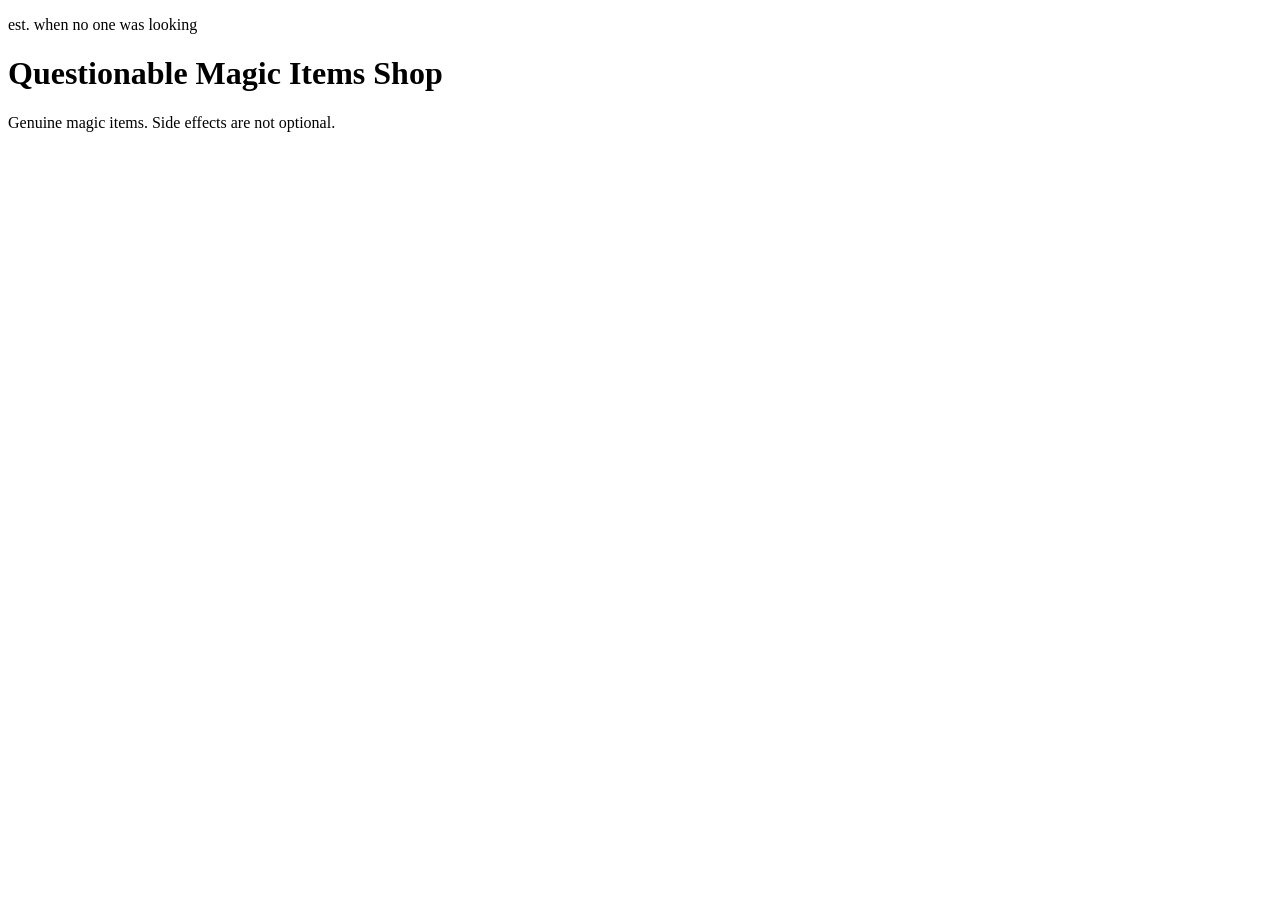
==== magic-itens-store/index.html @ 7f3c2598 "Create index.html" ====
<!DOCTYPE html>
<html lang="pt-BR">
<head>
  <meta charset="UTF-8" />
  <meta name="viewport" content="width=device-width, initial-scale=1.0" />
  <title>Questionable Magic Items Shop</title>
  <link rel="preconnect" href="https://fonts.googleapis.com" />
  <link
    href="https://fonts.googleapis.com/css2?family=Bitter:wght@600;700&family=IBM+Plex+Mono:wght@400;500&display=swap"
    rel="stylesheet"
  />
  <link rel="stylesheet" href="style.css" />
</head>
<body>
  <header class="shop-header">
    <p class="eyebrow">est. when no one was looking</p>
    <h1>Questionable Magic Items Shop</h1>
    <p class="tagline">Genuine magic items. Side effects are not optional.</p>
  </header>

  <main>
    <p id="status" class="status" aria-live="polite"></p>
    <section id="shelf" class="shelf"></section>
  </main>

  <script src="script.js"></script>
</body>
</html>
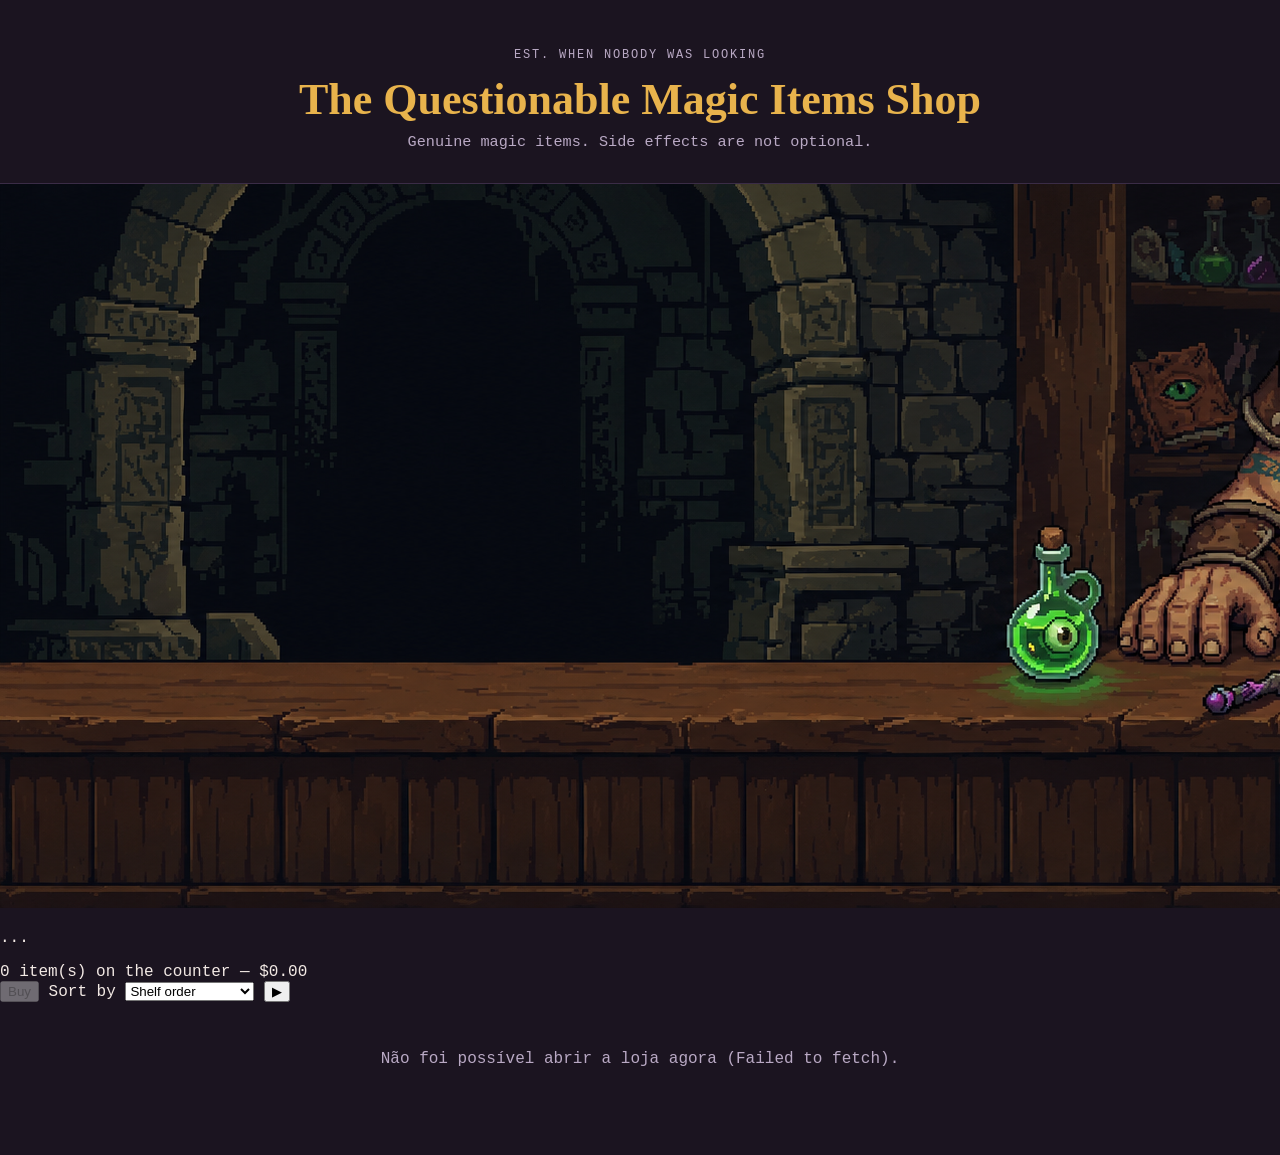
==== commit 71374458: "Update index.html" ====
--- a/magic-itens-store/index.html
+++ b/magic-itens-store/index.html
@@ -1,9 +1,9 @@
 <!DOCTYPE html>
-<html lang="pt-BR">
+<html lang="en">
 <head>
   <meta charset="UTF-8" />
   <meta name="viewport" content="width=device-width, initial-scale=1.0" />
-  <title>Questionable Magic Items Shop</title>
+  <title>The Questionable Magic Items Shop</title>
   <link rel="preconnect" href="https://fonts.googleapis.com" />
   <link
     href="https://fonts.googleapis.com/css2?family=Bitter:wght@600;700&family=IBM+Plex+Mono:wght@400;500&display=swap"
@@ -13,16 +13,49 @@
 </head>
 <body>
   <header class="shop-header">
-    <p class="eyebrow">est. when no one was looking</p>
-    <h1>Questionable Magic Items Shop</h1>
+    <p class="eyebrow">est. when nobody was looking</p>
+    <h1>The Questionable Magic Items Shop</h1>
     <p class="tagline">Genuine magic items. Side effects are not optional.</p>
   </header>
+
+  <section class="tavern" id="tavern">
+    <img class="tavern-bg" src="assets/images/orc-banner.png" alt="A grumpy orc merchant standing behind his shop counter" />
+
+    <div class="speech-bubble" id="speech-bubble">
+      <p id="speech-text">...</p>
+    </div>
+
+    <div class="counter-items" id="counter-items"></div>
+  </section>
+
+  <div class="control-bar">
+    <div class="cart-info">
+      <span id="cart-count">0</span> item(s) on the counter &mdash; <span id="cart-total">$0.00</span>
+    </div>
+
+    <button id="buy-btn" class="btn btn-primary" disabled>Buy</button>
+
+    <label class="sort-label" for="sort-select">Sort by</label>
+    <select id="sort-select">
+      <option value="default">Shelf order</option>
+      <option value="price-asc">Price (low to high)</option>
+      <option value="price-desc">Price (high to low)</option>
+      <option value="name-asc">Name (A-Z)</option>
+      <option value="rarity">Rarity</option>
+    </select>
+
+    <button id="music-toggle" class="btn btn-secondary" aria-label="Play or pause music">
+      <span id="music-icon">&#9654;</span>
+    </button>
+  </div>
 
   <main>
     <p id="status" class="status" aria-live="polite"></p>
     <section id="shelf" class="shelf"></section>
   </main>
 
+  <audio id="bgm" src="assets/audio/shop-theme.mp3" loop preload="none"></audio>
+
   <script src="script.js"></script>
 </body>
 </html>
--- a/magic-itens-store/style.css
+++ b/magic-itens-store/style.css
@@ -0,0 +1,137 @@
+:root {
+  --bg: #1b1420;
+  --bg-card: #251a2e;
+  --bg-card-hover: #2c1f38;
+  --border: #3a2c46;
+  --text: #f2e9e4;
+  --text-muted: #b9a9c4;
+  --accent: #e8b34c;
+
+  --common: #8a94a6;
+  --rare: #4fa3d1;
+  --legendary: #e8b34c;
+  --cursed: #a05fd1;
+
+  --font-display: "Bitter", serif;
+  --font-mono: "IBM Plex Mono", monospace;
+}
+
+* {
+  box-sizing: border-box;
+}
+
+body {
+  margin: 0;
+  background: var(--bg);
+  color: var(--text);
+  font-family: var(--font-mono);
+  min-height: 100vh;
+}
+
+.shop-header {
+  text-align: center;
+  padding: 3rem 1.5rem 2rem;
+  border-bottom: 1px solid var(--border);
+}
+
+.eyebrow {
+  font-size: 0.75rem;
+  letter-spacing: 0.15em;
+  text-transform: uppercase;
+  color: var(--text-muted);
+  margin: 0 0 0.75rem;
+}
+
+.shop-header h1 {
+  font-family: var(--font-display);
+  font-size: clamp(1.75rem, 4vw, 2.75rem);
+  margin: 0 0 0.5rem;
+  color: var(--accent);
+}
+
+.tagline {
+  color: var(--text-muted);
+  margin: 0;
+  font-size: 0.95rem;
+}
+
+main {
+  max-width: 1100px;
+  margin: 0 auto;
+  padding: 2rem 1.5rem 4rem;
+}
+
+.status {
+  text-align: center;
+  color: var(--text-muted);
+  min-height: 1.5rem;
+}
+
+.shelf {
+  display: grid;
+  grid-template-columns: repeat(auto-fill, minmax(230px, 1fr));
+  gap: 1.25rem;
+}
+
+.card {
+  position: relative;
+  background: var(--bg-card);
+  border: 1px solid var(--border);
+  border-radius: 6px;
+  padding: 1.5rem 1.25rem 1.25rem;
+  transition: transform 0.15s ease, background 0.15s ease;
+}
+
+.card:hover {
+  transform: translateY(-3px);
+  background: var(--bg-card-hover);
+}
+
+.seal {
+  position: absolute;
+  top: -12px;
+  right: 14px;
+  width: 34px;
+  height: 34px;
+  border-radius: 50%;
+  display: flex;
+  align-items: center;
+  justify-content: center;
+  font-size: 1rem;
+  color: #1b1420;
+  font-weight: 700;
+  transform: rotate(-8deg);
+  box-shadow: 0 2px 5px rgba(0, 0, 0, 0.4);
+}
+
+.seal--common { background: var(--common); }
+.seal--rare { background: var(--rare); }
+.seal--legendary { background: var(--legendary); }
+.seal--cursed { background: var(--cursed); color: #f2e9e4; }
+
+.card-name {
+  font-family: var(--font-display);
+  font-size: 1.15rem;
+  margin: 0.25rem 0 0.5rem;
+  line-height: 1.3;
+}
+
+.card-price {
+  font-size: 1rem;
+  color: var(--accent);
+  margin: 0 0 0.75rem;
+  font-weight: 500;
+}
+
+.card-effect {
+  font-size: 0.85rem;
+  color: var(--text-muted);
+  margin: 0;
+  line-height: 1.4;
+}
+
+@media (prefers-reduced-motion: reduce) {
+  .card {
+    transition: none;
+  }
+}
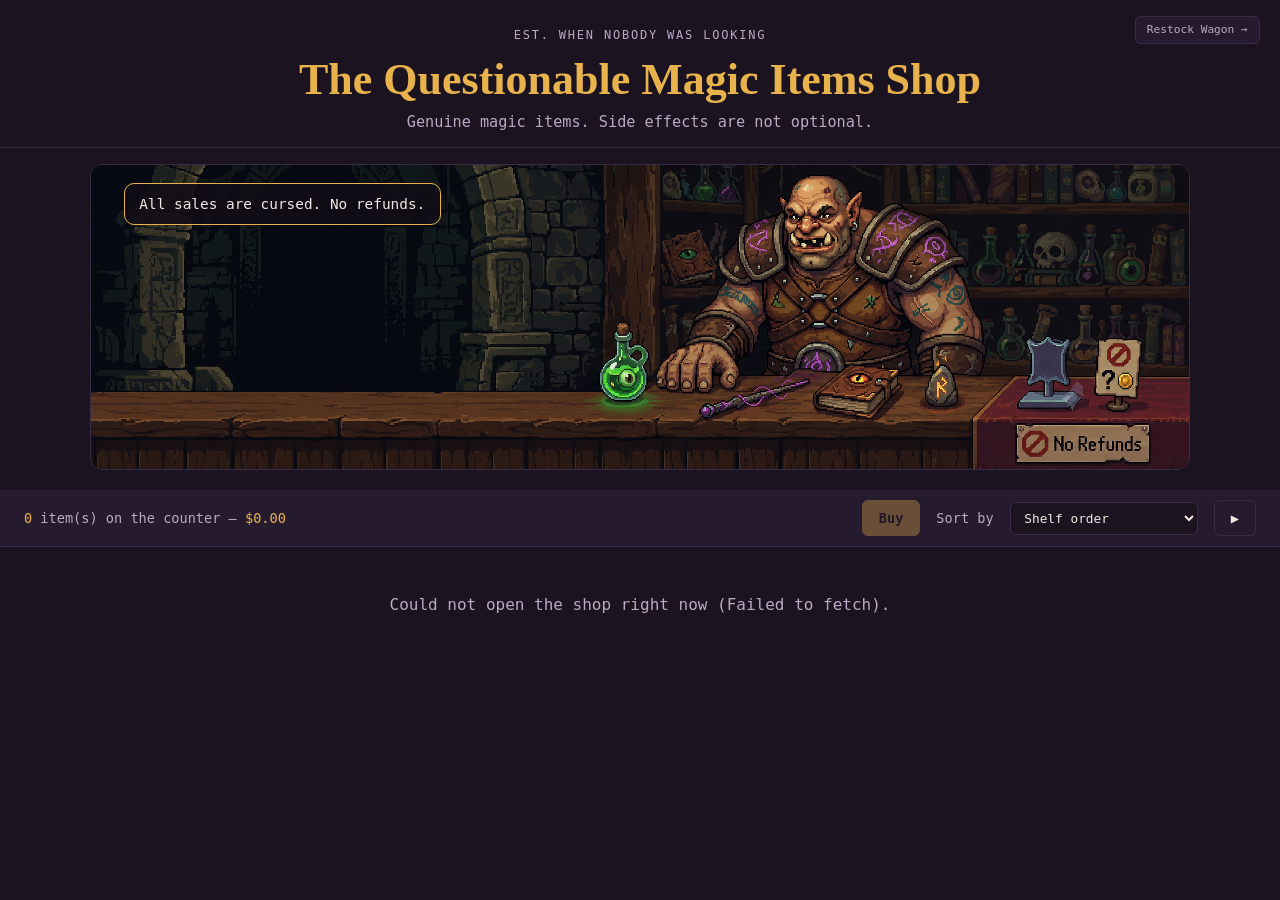
==== commit f3f2f737: "Rediction button to wagon/shop" ====
--- a/magic-itens-store/index.html
+++ b/magic-itens-store/index.html
@@ -13,6 +13,7 @@
 </head>
 <body>
   <header class="shop-header">
+    <a class="cross-link" href="https://wagon.eitikobata.com">Restock Wagon &rarr;</a>
     <p class="eyebrow">est. when nobody was looking</p>
     <h1>The Questionable Magic Items Shop</h1>
     <p class="tagline">Genuine magic items. Side effects are not optional.</p>
--- a/magic-itens-store/style.css
+++ b/magic-itens-store/style.css
@@ -2,7 +2,9 @@
   --bg: #1b1420;
   --bg-card: #251a2e;
   --bg-card-hover: #2c1f38;
+  --bg-card-selected: #3a2748;
   --border: #3a2c46;
+  --border-accent: #e8b34c;
   --text: #f2e9e4;
   --text-muted: #b9a9c4;
   --accent: #e8b34c;
@@ -29,9 +31,38 @@
 }
 
 .shop-header {
+  position: relative;
   text-align: center;
-  padding: 3rem 1.5rem 2rem;
+  padding: 1.75rem 1.5rem 1rem;
   border-bottom: 1px solid var(--border);
+}
+
+.cross-link {
+  position: absolute;
+  top: 1rem;
+  right: 1.25rem;
+  font-family: var(--font-mono);
+  font-size: 0.7rem;
+  color: var(--text-muted);
+  text-decoration: none;
+  border: 1px solid var(--border);
+  border-radius: 6px;
+  padding: 0.4rem 0.7rem;
+  background: var(--bg-card);
+  transition: color 0.15s ease, border-color 0.15s ease;
+}
+
+.cross-link:hover {
+  color: var(--accent);
+  border-color: var(--accent);
+}
+
+@media (max-width: 560px) {
+  .cross-link {
+    position: static;
+    display: inline-block;
+    margin-bottom: 0.75rem;
+  }
 }
 
 .eyebrow {
@@ -55,6 +86,155 @@
   font-size: 0.95rem;
 }
 
+/* ---------- Tavern banner ---------- */
+
+.tavern {
+  position: relative;
+  max-width: 1100px;
+  width: calc(100% - 3rem);
+  margin: 1rem auto 1.25rem;
+  aspect-ratio: 3 / 1;
+  max-height: min(310px, 34vh);
+  overflow: hidden;
+  border-radius: 12px;
+  background: #0f0a13;
+  border: 1px solid var(--border);
+}
+
+.tavern-bg {
+  position: absolute;
+  inset: 0;
+  width: 100%;
+  height: 100%;
+  object-fit: cover;
+  object-position: center 25%;
+  image-rendering: pixelated;
+}
+
+.speech-bubble {
+  position: absolute;
+  top: 6%;
+  left: 3%;
+  max-width: 38%;
+  background: rgba(18, 13, 22, 0.88);
+  border: 1px solid var(--border-accent);
+  border-radius: 10px;
+  padding: 0.6rem 0.9rem;
+  transition: opacity 0.3s ease;
+}
+
+.speech-bubble p {
+  margin: 0;
+  font-size: clamp(0.7rem, 1.4vw, 0.9rem);
+  line-height: 1.4;
+  color: var(--text);
+}
+
+.counter-items {
+  position: absolute;
+  bottom: 6%;
+  left: 2%;
+  width: 46%;
+  display: flex;
+  flex-wrap: wrap;
+  align-content: flex-end;
+  gap: 0.4rem;
+}
+
+.counter-tag {
+  background: rgba(37, 26, 46, 0.92);
+  border: 1px solid var(--border-accent);
+  border-radius: 6px;
+  padding: 0.3rem 0.6rem;
+  font-size: clamp(0.6rem, 1.2vw, 0.8rem);
+  color: var(--text);
+  cursor: pointer;
+  transform: rotate(var(--tilt, 0deg));
+  transition: transform 0.15s ease, background 0.15s ease;
+}
+
+.counter-tag:hover {
+  background: rgba(58, 39, 72, 0.95);
+}
+
+.counter-tag .remove-hint {
+  color: var(--text-muted);
+  font-size: 0.7em;
+  margin-left: 0.3em;
+}
+
+/* ---------- Control bar ---------- */
+
+.control-bar {
+  display: flex;
+  flex-wrap: wrap;
+  align-items: center;
+  gap: 1rem;
+  padding: 0.65rem 1.5rem;
+  background: var(--bg-card);
+  border-bottom: 1px solid var(--border);
+  font-size: 0.85rem;
+}
+
+.cart-info {
+  color: var(--text-muted);
+  flex: 1 1 auto;
+  min-width: 180px;
+}
+
+.cart-info span {
+  color: var(--accent);
+  font-weight: 500;
+}
+
+.btn {
+  font-family: var(--font-mono);
+  font-size: 0.85rem;
+  padding: 0.55rem 1rem;
+  border-radius: 6px;
+  border: 1px solid var(--border);
+  cursor: pointer;
+  transition: opacity 0.15s ease, transform 0.15s ease;
+  background: transparent;
+  color: var(--text);
+}
+
+.btn:disabled {
+  opacity: 0.35;
+  cursor: not-allowed;
+}
+
+.btn:not(:disabled):hover {
+  transform: translateY(-1px);
+}
+
+.btn-primary {
+  background: var(--accent);
+  color: #1b1420;
+  border-color: var(--accent);
+  font-weight: 600;
+}
+
+.btn-secondary {
+  min-width: 42px;
+}
+
+.sort-label {
+  color: var(--text-muted);
+}
+
+#sort-select {
+  font-family: var(--font-mono);
+  font-size: 0.8rem;
+  background: var(--bg);
+  color: var(--text);
+  border: 1px solid var(--border);
+  border-radius: 6px;
+  padding: 0.45rem 0.6rem;
+}
+
+/* ---------- Shelf / cards ---------- */
+
 main {
   max-width: 1100px;
   margin: 0 auto;
@@ -79,12 +259,18 @@
   border: 1px solid var(--border);
   border-radius: 6px;
   padding: 1.5rem 1.25rem 1.25rem;
-  transition: transform 0.15s ease, background 0.15s ease;
+  cursor: pointer;
+  transition: transform 0.15s ease, background 0.15s ease, border-color 0.15s ease;
 }
 
 .card:hover {
   transform: translateY(-3px);
   background: var(--bg-card-hover);
+}
+
+.card.selected {
+  background: var(--bg-card-selected);
+  border-color: var(--border-accent);
 }
 
 .seal {
@@ -131,7 +317,16 @@
 }
 
 @media (prefers-reduced-motion: reduce) {
-  .card {
+  .card, .counter-tag, .btn {
     transition: none;
   }
 }
+
+@media (max-width: 640px) {
+  .speech-bubble {
+    max-width: 55%;
+  }
+  .counter-items {
+    width: 42%;
+  }
+}
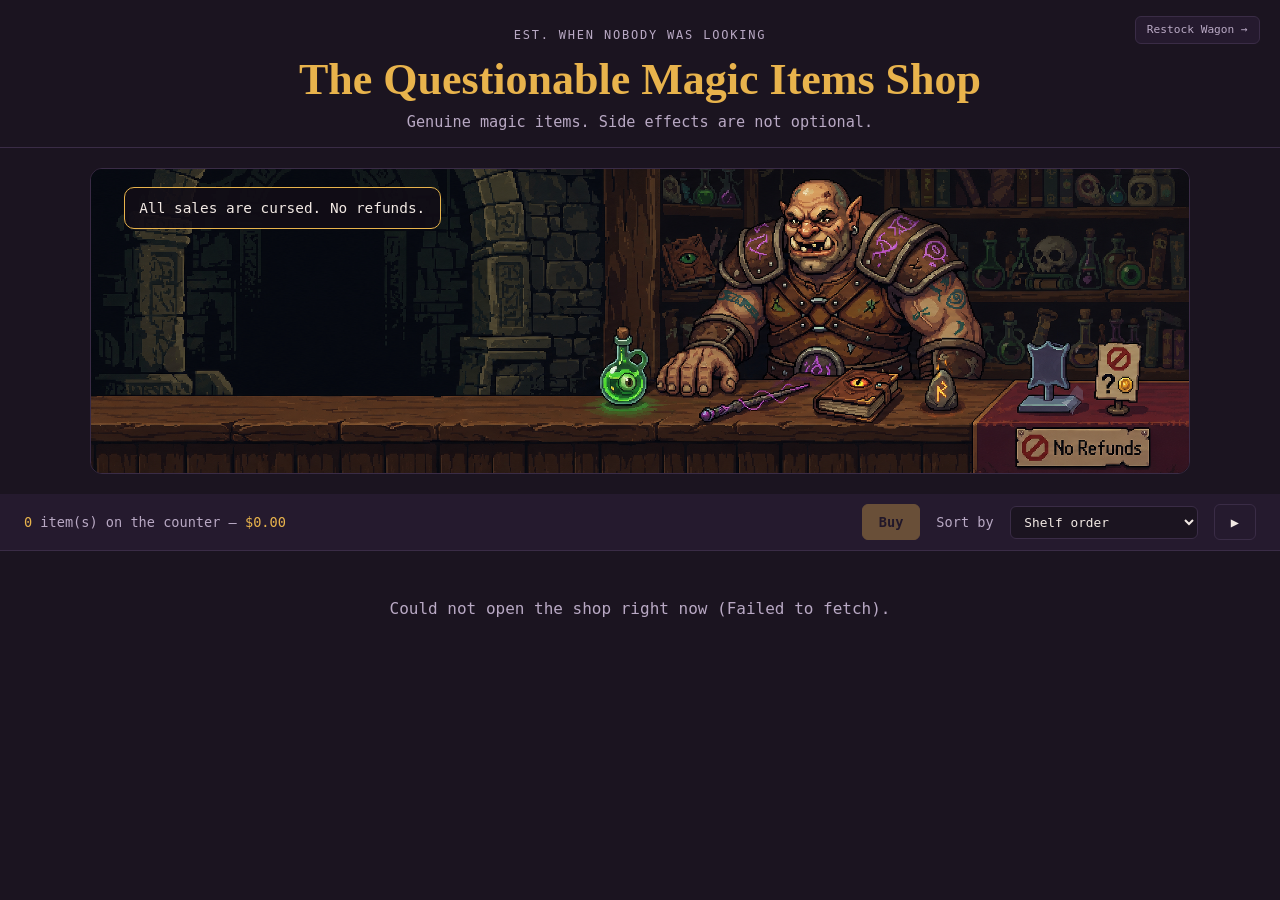
==== commit cd284d5c: "sticky ogre banner" ====
--- a/magic-itens-store/index.html
+++ b/magic-itens-store/index.html
@@ -19,35 +19,37 @@
     <p class="tagline">Genuine magic items. Side effects are not optional.</p>
   </header>
 
-  <section class="tavern" id="tavern">
-    <img class="tavern-bg" src="assets/images/orc-banner.png" alt="A grumpy orc merchant standing behind his shop counter" />
+  <div class="sticky-tavern">
+    <section class="tavern" id="tavern">
+      <img class="tavern-bg" src="assets/images/orc-banner.png" alt="A grumpy orc merchant standing behind his shop counter" />
 
-    <div class="speech-bubble" id="speech-bubble">
-      <p id="speech-text">...</p>
+      <div class="speech-bubble" id="speech-bubble">
+        <p id="speech-text">...</p>
+      </div>
+
+      <div class="counter-items" id="counter-items"></div>
+    </section>
+
+    <div class="control-bar">
+      <div class="cart-info">
+        <span id="cart-count">0</span> item(s) on the counter &mdash; <span id="cart-total">$0.00</span>
+      </div>
+
+      <button id="buy-btn" class="btn btn-primary" disabled>Buy</button>
+
+      <label class="sort-label" for="sort-select">Sort by</label>
+      <select id="sort-select">
+        <option value="default">Shelf order</option>
+        <option value="price-asc">Price (low to high)</option>
+        <option value="price-desc">Price (high to low)</option>
+        <option value="name-asc">Name (A-Z)</option>
+        <option value="rarity">Rarity</option>
+      </select>
+
+      <button id="music-toggle" class="btn btn-secondary" aria-label="Play or pause music">
+        <span id="music-icon">&#9654;</span>
+      </button>
     </div>
-
-    <div class="counter-items" id="counter-items"></div>
-  </section>
-
-  <div class="control-bar">
-    <div class="cart-info">
-      <span id="cart-count">0</span> item(s) on the counter &mdash; <span id="cart-total">$0.00</span>
-    </div>
-
-    <button id="buy-btn" class="btn btn-primary" disabled>Buy</button>
-
-    <label class="sort-label" for="sort-select">Sort by</label>
-    <select id="sort-select">
-      <option value="default">Shelf order</option>
-      <option value="price-asc">Price (low to high)</option>
-      <option value="price-desc">Price (high to low)</option>
-      <option value="name-asc">Name (A-Z)</option>
-      <option value="rarity">Rarity</option>
-    </select>
-
-    <button id="music-toggle" class="btn btn-secondary" aria-label="Play or pause music">
-      <span id="music-icon">&#9654;</span>
-    </button>
   </div>
 
   <main>
--- a/magic-itens-store/style.css
+++ b/magic-itens-store/style.css
@@ -87,6 +87,14 @@
 }
 
 /* ---------- Tavern banner ---------- */
+
+.sticky-tavern {
+  position: sticky;
+  top: 0;
+  z-index: 50;
+  background: var(--bg);
+  padding-top: 0.25rem;
+}
 
 .tavern {
   position: relative;
